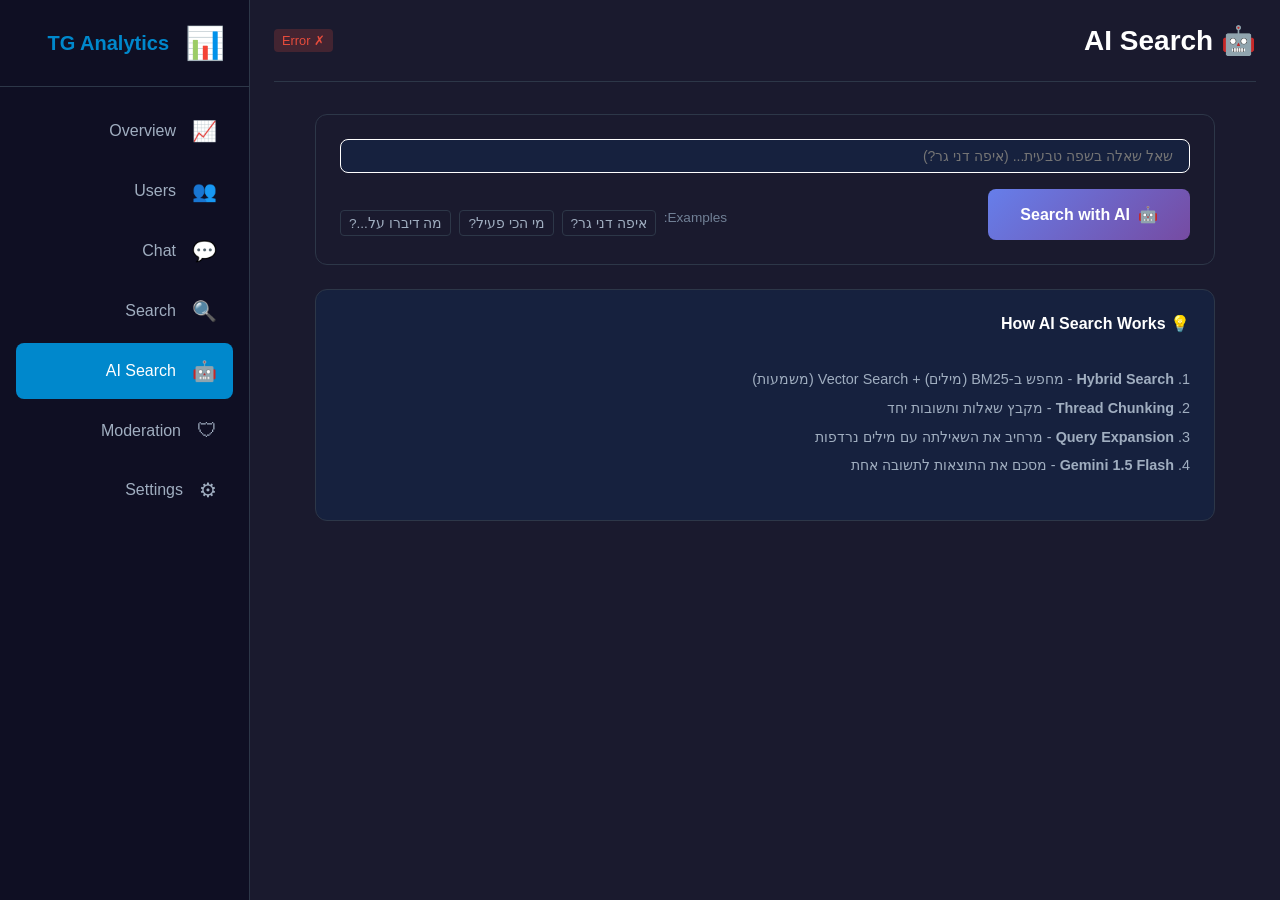
==== templates/ai_search.html @ 0c621993 "Add Gemini 1.5 Flash AI Search integration - Add gemini_client.py for Gemini API integration - Add /" ====
<!DOCTYPE html>
<html lang="he" dir="rtl">
<head>
    <meta charset="UTF-8">
    <meta name="viewport" content="width=device-width, initial-scale=1.0">
    <title>AI Search - Telegram Analytics</title>
    <link rel="stylesheet" href="/static/css/style.css">
    <style>
        .ai-container {
            max-width: 900px;
            margin: 0 auto;
        }
        .ai-search-box {
            background: var(--card-bg);
            border-radius: var(--radius-lg);
            padding: var(--spacing-lg);
            margin-bottom: var(--spacing-lg);
            border: 1px solid var(--border-color);
        }
        .ai-search-input {
            width: 100%;
            padding: var(--spacing-md);
            font-size: 1.1rem;
            border: 2px solid var(--border-color);
            border-radius: var(--radius-md);
            background: var(--bg-secondary);
            color: var(--text-primary);
            margin-bottom: var(--spacing-md);
            direction: rtl;
        }
        .ai-search-input:focus {
            outline: none;
            border-color: var(--accent-color);
        }
        .ai-search-btn {
            background: linear-gradient(135deg, #667eea 0%, #764ba2 100%);
            color: white;
            border: none;
            padding: var(--spacing-md) var(--spacing-xl);
            font-size: 1rem;
            font-weight: 600;
            border-radius: var(--radius-md);
            cursor: pointer;
            display: flex;
            align-items: center;
            gap: var(--spacing-sm);
            transition: transform 0.2s, box-shadow 0.2s;
        }
        .ai-search-btn:hover {
            transform: translateY(-2px);
            box-shadow: 0 4px 12px rgba(102, 126, 234, 0.4);
        }
        .ai-search-btn:disabled {
            opacity: 0.6;
            cursor: not-allowed;
            transform: none;
        }
        .ai-answer-box {
            background: var(--card-bg);
            border-radius: var(--radius-lg);
            padding: var(--spacing-lg);
            margin-bottom: var(--spacing-lg);
            border: 1px solid var(--border-color);
            display: none;
        }
        .ai-answer-box.visible {
            display: block;
        }
        .ai-answer-header {
            display: flex;
            align-items: center;
            gap: var(--spacing-sm);
            margin-bottom: var(--spacing-md);
            color: var(--accent-color);
            font-weight: 600;
        }
        .ai-answer-content {
            font-size: 1.1rem;
            line-height: 1.8;
            color: var(--text-primary);
            white-space: pre-wrap;
        }
        .ai-sources {
            margin-top: var(--spacing-lg);
            padding-top: var(--spacing-lg);
            border-top: 1px solid var(--border-color);
        }
        .ai-sources-header {
            font-weight: 600;
            color: var(--text-secondary);
            margin-bottom: var(--spacing-md);
        }
        .source-item {
            background: var(--bg-secondary);
            border-radius: var(--radius-md);
            padding: var(--spacing-md);
            margin-bottom: var(--spacing-sm);
            border-right: 3px solid var(--accent-color);
        }
        .source-meta {
            font-size: 0.85rem;
            color: var(--text-muted);
            margin-bottom: var(--spacing-xs);
        }
        .source-text {
            color: var(--text-secondary);
            font-size: 0.95rem;
        }
        .context-message {
            background: var(--bg-secondary);
            border-radius: var(--radius-md);
            padding: var(--spacing-md);
            margin-bottom: var(--spacing-sm);
            border-right: 3px solid transparent;
        }
        .context-message.main {
            border-right-color: var(--accent-color);
            background: var(--card-bg);
        }
        .status-badge {
            display: inline-flex;
            align-items: center;
            gap: var(--spacing-xs);
            padding: var(--spacing-xs) var(--spacing-sm);
            border-radius: var(--radius-sm);
            font-size: 0.8rem;
            margin-right: var(--spacing-sm);
        }
        .status-badge.available {
            background: rgba(46, 204, 113, 0.2);
            color: #2ecc71;
        }
        .status-badge.unavailable {
            background: rgba(231, 76, 60, 0.2);
            color: #e74c3c;
        }
        .example-queries {
            display: flex;
            flex-wrap: wrap;
            gap: var(--spacing-sm);
            margin-top: var(--spacing-md);
        }
        .example-query {
            background: var(--bg-secondary);
            color: var(--text-secondary);
            border: 1px solid var(--border-color);
            padding: var(--spacing-xs) var(--spacing-sm);
            border-radius: var(--radius-sm);
            font-size: 0.85rem;
            cursor: pointer;
            transition: all 0.2s;
        }
        .example-query:hover {
            background: var(--accent-color);
            color: white;
            border-color: var(--accent-color);
        }
        .loading-animation {
            display: flex;
            align-items: center;
            gap: var(--spacing-sm);
        }
        .loading-dots {
            display: flex;
            gap: 4px;
        }
        .loading-dots span {
            width: 8px;
            height: 8px;
            background: var(--accent-color);
            border-radius: 50%;
            animation: bounce 1.4s infinite ease-in-out both;
        }
        .loading-dots span:nth-child(1) { animation-delay: -0.32s; }
        .loading-dots span:nth-child(2) { animation-delay: -0.16s; }
        @keyframes bounce {
            0%, 80%, 100% { transform: scale(0); }
            40% { transform: scale(1); }
        }
    </style>
</head>
<body>
    <button class="mobile-menu-btn" onclick="toggleMobileMenu()">&#9776;</button>
    <div class="sidebar-overlay" onclick="toggleMobileMenu()"></div>
    <!-- Sidebar -->
    <nav class="sidebar">
        <div class="logo">
            <span class="logo-icon">&#128202;</span>
            <span class="logo-text">TG Analytics</span>
        </div>
        <ul class="nav-menu">
            <li class="nav-item">
                <a href="/" class="nav-link">
                    <span class="icon">&#128200;</span>
                    <span>Overview</span>
                </a>
            </li>
            <li class="nav-item">
                <a href="/users" class="nav-link">
                    <span class="icon">&#128101;</span>
                    <span>Users</span>
                </a>
            </li>
            <li class="nav-item">
                <a href="/chat" class="nav-link">
                    <span class="icon">&#128172;</span>
                    <span>Chat</span>
                </a>
            </li>
            <li class="nav-item">
                <a href="/search" class="nav-link">
                    <span class="icon">&#128269;</span>
                    <span>Search</span>
                </a>
            </li>
            <li class="nav-item active">
                <a href="/ai-search" class="nav-link">
                    <span class="icon">&#129302;</span>
                    <span>AI Search</span>
                </a>
            </li>
            <li class="nav-item">
                <a href="/moderation" class="nav-link">
                    <span class="icon">&#128737;</span>
                    <span>Moderation</span>
                </a>
            </li>
            <li class="nav-item">
                <a href="/settings" class="nav-link">
                    <span class="icon">&#9881;</span>
                    <span>Settings</span>
                </a>
            </li>
        </ul>
    </nav>

    <!-- Main Content -->
    <main class="main-content">
        <!-- Header -->
        <header class="header">
            <h1>&#129302; AI Search</h1>
            <div class="header-controls">
                <span id="gemini-status" class="status-badge unavailable">Checking...</span>
            </div>
        </header>

        <div class="ai-container">
            <!-- Search Box -->
            <div class="ai-search-box">
                <input type="text" id="ai-query" class="ai-search-input"
                       placeholder="&#1513;&#1488;&#1500; &#1513;&#1488;&#1500;&#1492; &#1489;&#1513;&#1508;&#1492; &#1496;&#1489;&#1506;&#1497;&#1514;... (&#1488;&#1497;&#1508;&#1492; &#1491;&#1504;&#1497; &#1490;&#1512;?)"
                       onkeypress="if(event.key === 'Enter') performAISearch()">
                <div style="display: flex; justify-content: space-between; align-items: center; flex-wrap: wrap; gap: var(--spacing-md);">
                    <button onclick="performAISearch()" class="ai-search-btn" id="search-btn">
                        <span>&#129302;</span> Search with AI
                    </button>
                    <div class="example-queries">
                        <span style="color: var(--text-muted); font-size: 0.85rem;">Examples:</span>
                        <button class="example-query" onclick="setQuery('&#1488;&#1497;&#1508;&#1492; &#1491;&#1504;&#1497; &#1490;&#1512;?')">&#1488;&#1497;&#1508;&#1492; &#1491;&#1504;&#1497; &#1490;&#1512;?</button>
                        <button class="example-query" onclick="setQuery('&#1502;&#1497; &#1492;&#1499;&#1497; &#1508;&#1506;&#1497;&#1500; &#1489;&#1511;&#1489;&#1493;&#1510;&#1492;?')">&#1502;&#1497; &#1492;&#1499;&#1497; &#1508;&#1506;&#1497;&#1500;?</button>
                        <button class="example-query" onclick="setQuery('&#1502;&#1492; &#1491;&#1497;&#1489;&#1512;&#1493; &#1506;&#1500; &#1492;&#1489;&#1495;&#1497;&#1512;&#1493;&#1514;?')">&#1502;&#1492; &#1491;&#1497;&#1489;&#1512;&#1493; &#1506;&#1500;...?</button>
                    </div>
                </div>
            </div>

            <!-- Answer Box -->
            <div class="ai-answer-box" id="answer-box">
                <div class="ai-answer-header">
                    <span>&#129302;</span> AI Answer
                </div>
                <div class="ai-answer-content" id="answer-content">
                    <!-- Answer will be inserted here -->
                </div>
                <div class="ai-sources" id="sources-section" style="display: none;">
                    <div class="ai-sources-header">&#128214; Sources Used</div>
                    <div id="sources-list">
                        <!-- Sources will be inserted here -->
                    </div>
                </div>
            </div>

            <!-- How it works -->
            <div class="chart-card">
                <div class="chart-header">
                    <h3>&#128161; How AI Search Works</h3>
                </div>
                <div style="padding: var(--spacing-md); color: var(--text-secondary); font-size: 0.9rem; direction: rtl;">
                    <ol style="line-height: 2;">
                        <li><strong>Hybrid Search</strong> - &#1502;&#1495;&#1508;&#1513; &#1489;-BM25 (&#1502;&#1497;&#1500;&#1497;&#1501;) + Vector Search (&#1502;&#1513;&#1502;&#1506;&#1493;&#1514;)</li>
                        <li><strong>Thread Chunking</strong> - &#1502;&#1511;&#1489;&#1509; &#1513;&#1488;&#1500;&#1493;&#1514; &#1493;&#1514;&#1513;&#1493;&#1489;&#1493;&#1514; &#1497;&#1495;&#1491;</li>
                        <li><strong>Query Expansion</strong> - &#1502;&#1512;&#1495;&#1497;&#1489; &#1488;&#1514; &#1492;&#1513;&#1488;&#1497;&#1500;&#1514;&#1492; &#1506;&#1501; &#1502;&#1497;&#1500;&#1497;&#1501; &#1504;&#1512;&#1491;&#1508;&#1493;&#1514;</li>
                        <li><strong>Gemini 1.5 Flash</strong> - &#1502;&#1505;&#1499;&#1501; &#1488;&#1514; &#1492;&#1514;&#1493;&#1510;&#1488;&#1493;&#1514; &#1500;&#1514;&#1513;&#1493;&#1489;&#1492; &#1488;&#1495;&#1514;</li>
                    </ol>
                </div>
            </div>
        </div>
    </main>

    <script>
        // Check Gemini status on load
        async function checkGeminiStatus() {
            try {
                const response = await fetch('/api/gemini/status');
                const data = await response.json();

                const badge = document.getElementById('gemini-status');
                if (data.available) {
                    badge.className = 'status-badge available';
                    badge.innerHTML = '&#10003; Gemini Ready';
                } else {
                    badge.className = 'status-badge unavailable';
                    badge.innerHTML = '&#10007; Gemini Unavailable';
                }
            } catch (e) {
                const badge = document.getElementById('gemini-status');
                badge.className = 'status-badge unavailable';
                badge.innerHTML = '&#10007; Error';
            }
        }

        function setQuery(query) {
            document.getElementById('ai-query').value = query;
            document.getElementById('ai-query').focus();
        }

        async function performAISearch() {
            const query = document.getElementById('ai-query').value.trim();
            if (!query) return;

            const btn = document.getElementById('search-btn');
            const answerBox = document.getElementById('answer-box');
            const answerContent = document.getElementById('answer-content');
            const sourcesSection = document.getElementById('sources-section');
            const sourcesList = document.getElementById('sources-list');

            // Show loading
            btn.disabled = true;
            btn.innerHTML = '<div class="loading-animation"><div class="loading-dots"><span></span><span></span><span></span></div> Searching...</div>';

            answerBox.classList.add('visible');
            answerContent.innerHTML = '<div class="loading-animation"><div class="loading-dots"><span></span><span></span><span></span></div> <span>Searching and analyzing...</span></div>';
            sourcesSection.style.display = 'none';

            try {
                const response = await fetch('/api/gemini/search', {
                    method: 'POST',
                    headers: { 'Content-Type': 'application/json' },
                    body: JSON.stringify({ query, limit: 5 })
                });

                const data = await response.json();

                if (data.error && !data.answer) {
                    answerContent.innerHTML = `<span style="color: #e74c3c;">&#10060; Error: ${escapeHtml(data.error)}</span>`;
                } else if (data.success === false && data.error) {
                    // Gemini not available, show hybrid results
                    answerContent.innerHTML = `<span style="color: #f39c12;">&#9888; ${escapeHtml(data.error)}</span><br><br>Showing search results without AI summarization:`;

                    if (data.search_results && data.search_results.length > 0) {
                        displaySources(data.search_results);
                    }
                } else {
                    // Success with AI answer
                    answerContent.textContent = data.answer || 'No answer available';

                    // Show sources
                    if (data.search_results && data.search_results.length > 0) {
                        displaySources(data.search_results);
                    } else if (data.sources && data.sources.length > 0) {
                        displaySourcesMeta(data.sources);
                    }
                }
            } catch (error) {
                answerContent.innerHTML = `<span style="color: #e74c3c;">&#10060; Error: ${escapeHtml(error.message)}</span>`;
            }

            // Reset button
            btn.disabled = false;
            btn.innerHTML = '<span>&#129302;</span> Search with AI';
        }

        function displaySources(results) {
            const sourcesSection = document.getElementById('sources-section');
            const sourcesList = document.getElementById('sources-list');

            sourcesSection.style.display = 'block';

            sourcesList.innerHTML = results.map(result => {
                const msg = result.message || result;
                const score = result.score ? ` (${(result.score * 100).toFixed(0)}%)` : '';

                let html = `<div class="source-item">
                    <div class="source-meta">
                        ${escapeHtml(msg.from_name || 'Unknown')} - ${msg.date || ''}${score}
                    </div>
                    <div class="source-text">${escapeHtml((msg.text || '').substring(0, 200))}${(msg.text || '').length > 200 ? '...' : ''}</div>`;

                // Show context if available
                if (result.context_before && result.context_before.length > 0) {
                    html += '<div style="margin-top: 0.5rem; padding-top: 0.5rem; border-top: 1px dashed var(--border-color);">';
                    result.context_before.forEach(ctx => {
                        html += `<div class="context-message"><small>${escapeHtml(ctx.from_name || '?')}</small>: ${escapeHtml((ctx.text_plain || '').substring(0, 100))}</div>`;
                    });
                    html += '</div>';
                }

                html += '</div>';
                return html;
            }).join('');
        }

        function displaySourcesMeta(sources) {
            const sourcesSection = document.getElementById('sources-section');
            const sourcesList = document.getElementById('sources-list');

            if (sources.length === 0) return;

            sourcesSection.style.display = 'block';
            sourcesList.innerHTML = sources.map(src => `
                <div class="source-item">
                    <div class="source-meta">
                        ${escapeHtml(src.from_name || 'Unknown')} - ${src.date || ''}
                    </div>
                </div>
            `).join('');
        }

        function escapeHtml(text) {
            if (!text) return '';
            const div = document.createElement('div');
            div.textContent = text;
            return div.innerHTML;
        }

        function toggleMobileMenu() {
            var s = document.querySelector('.sidebar');
            var o = document.querySelector('.sidebar-overlay');
            s.classList.toggle('open');
            if (o) o.classList.toggle('active');
        }

        // Initialize
        document.addEventListener('DOMContentLoaded', () => {
            checkGeminiStatus();
            document.getElementById('ai-query').focus();
        });
    </script>
</body>
</html>
---- static/css/style.css ----
/* ==========================================
   TELEGRAM ANALYTICS DASHBOARD - CSS
   ========================================== */

:root {
    /* Colors */
    --primary: #0088cc;
    --primary-dark: #006699;
    --primary-light: #33a3d9;
    --secondary: #6c757d;
    --success: #28a745;
    --warning: #ffc107;
    --danger: #dc3545;
    --info: #17a2b8;

    /* Dark theme */
    --bg-dark: #1a1a2e;
    --bg-card: #16213e;
    --bg-sidebar: #0f0f23;
    --text-primary: #ffffff;
    --text-secondary: #a0aec0;
    --text-muted: #718096;
    --border-color: #2d3748;

    /* Spacing */
    --sidebar-width: 250px;
    --header-height: 70px;
    --spacing-xs: 0.25rem;
    --spacing-sm: 0.5rem;
    --spacing-md: 1rem;
    --spacing-lg: 1.5rem;
    --spacing-xl: 2rem;

    /* Border radius */
    --radius-sm: 4px;
    --radius-md: 8px;
    --radius-lg: 12px;
}

/* Reset */
* {
    margin: 0;
    padding: 0;
    box-sizing: border-box;
}

body {
    font-family: -apple-system, BlinkMacSystemFont, 'Segoe UI', Roboto, Oxygen, Ubuntu, sans-serif;
    background: var(--bg-dark);
    color: var(--text-primary);
    min-height: 100vh;
    display: flex;
}

/* ==========================================
   SIDEBAR
   ========================================== */

.sidebar {
    width: var(--sidebar-width);
    background: var(--bg-sidebar);
    height: 100vh;
    position: fixed;
    left: 0;
    top: 0;
    display: flex;
    flex-direction: column;
    border-right: 1px solid var(--border-color);
    z-index: 100;
    transition: width 0.3s ease;
}

.mobile-menu-btn {
    display: none;
}

.logo {
    padding: var(--spacing-lg);
    display: flex;
    align-items: center;
    gap: var(--spacing-md);
    border-bottom: 1px solid var(--border-color);
}

.logo-icon {
    font-size: 2rem;
}

.logo-text {
    font-size: 1.25rem;
    font-weight: 700;
    color: var(--primary);
}

.nav-menu {
    list-style: none;
    padding: var(--spacing-md);
    flex: 1;
}

.nav-item {
    margin-bottom: var(--spacing-xs);
}

.nav-link {
    display: flex;
    align-items: center;
    gap: var(--spacing-md);
    padding: var(--spacing-md);
    color: var(--text-secondary);
    text-decoration: none;
    border-radius: var(--radius-md);
    transition: all 0.2s ease;
}

.nav-link:hover {
    background: var(--bg-card);
    color: var(--text-primary);
}

.nav-item.active .nav-link {
    background: var(--primary);
    color: white;
}

.nav-link .icon {
    font-size: 1.25rem;
}

.sidebar-footer {
    padding: var(--spacing-md);
    border-top: 1px solid var(--border-color);
}

.export-buttons {
    display: flex;
    flex-direction: column;
    gap: var(--spacing-sm);
}

/* ==========================================
   MAIN CONTENT
   ========================================== */

.main-content {
    margin-left: var(--sidebar-width);
    flex: 1;
    padding: var(--spacing-lg);
    max-width: calc(100vw - var(--sidebar-width));
}

/* ==========================================
   HEADER
   ========================================== */

.header {
    display: flex;
    justify-content: space-between;
    align-items: center;
    margin-bottom: var(--spacing-xl);
    padding-bottom: var(--spacing-lg);
    border-bottom: 1px solid var(--border-color);
}

.header h1 {
    font-size: 1.75rem;
    font-weight: 600;
}

.header-controls {
    display: flex;
    gap: var(--spacing-md);
    align-items: center;
}

/* ==========================================
   BUTTONS & INPUTS
   ========================================== */

.btn {
    padding: var(--spacing-sm) var(--spacing-md);
    border: none;
    border-radius: var(--radius-md);
    cursor: pointer;
    font-size: 0.875rem;
    font-weight: 500;
    transition: all 0.2s ease;
    display: inline-flex;
    align-items: center;
    gap: var(--spacing-sm);
    background: var(--bg-card);
    color: var(--text-primary);
    border: 1px solid var(--border-color);
}

.btn:hover {
    background: var(--border-color);
}

.btn-primary {
    background: var(--primary);
    color: white;
    border: none;
}

.btn-primary:hover {
    background: var(--primary-dark);
}

.btn-sm {
    padding: var(--spacing-xs) var(--spacing-sm);
    font-size: 0.75rem;
}

.select, .select-sm {
    padding: var(--spacing-sm) var(--spacing-md);
    border: 1px solid var(--border-color);
    border-radius: var(--radius-md);
    background: var(--bg-card);
    color: var(--text-primary);
    font-size: 0.875rem;
    cursor: pointer;
}

.select-sm {
    padding: var(--spacing-xs) var(--spacing-sm);
    font-size: 0.75rem;
}

.select:focus, .select-sm:focus {
    outline: none;
    border-color: var(--primary);
}

input[type="text"], input[type="search"] {
    padding: var(--spacing-sm) var(--spacing-md);
    border: 1px solid var(--border-color);
    border-radius: var(--radius-md);
    background: var(--bg-card);
    color: var(--text-primary);
    font-size: 0.875rem;
    width: 100%;
}

input:focus {
    outline: none;
    border-color: var(--primary);
}

/* ==========================================
   STATS CARDS
   ========================================== */

.stats-grid {
    display: grid;
    grid-template-columns: repeat(auto-fit, minmax(180px, 1fr));
    gap: var(--spacing-md);
    margin-bottom: var(--spacing-xl);
}

.stat-card {
    background: var(--bg-card);
    border-radius: var(--radius-lg);
    padding: var(--spacing-lg);
    display: flex;
    align-items: center;
    gap: var(--spacing-md);
    border: 1px solid var(--border-color);
    transition: transform 0.2s ease, box-shadow 0.2s ease;
}

.stat-card:hover {
    transform: translateY(-2px);
    box-shadow: 0 4px 12px rgba(0, 0, 0, 0.3);
}

.stat-icon {
    font-size: 2.5rem;
    opacity: 0.9;
}

.stat-value {
    font-size: 1.75rem;
    font-weight: 700;
    color: var(--text-primary);
}

.stat-label {
    font-size: 0.875rem;
    color: var(--text-muted);
    margin-top: var(--spacing-xs);
}

/* ==========================================
   CHARTS
   ========================================== */

.charts-row {
    display: grid;
    grid-template-columns: repeat(2, 1fr);
    gap: var(--spacing-lg);
    margin-bottom: var(--spacing-xl);
}

.chart-card {
    background: var(--bg-card);
    border-radius: var(--radius-lg);
    padding: var(--spacing-lg);
    border: 1px solid var(--border-color);
}

.chart-card.large {
    grid-column: span 1;
}

.chart-card.full-width {
    grid-column: span 2;
}

.chart-header {
    display: flex;
    justify-content: space-between;
    align-items: center;
    margin-bottom: var(--spacing-md);
}

.chart-header h3 {
    font-size: 1rem;
    font-weight: 600;
    color: var(--text-primary);
}

.chart-subtitle {
    font-size: 0.75rem;
    color: var(--text-muted);
}

.chart-container {
    position: relative;
    height: 250px;
}

/* ==========================================
   HEATMAP
   ========================================== */

.heatmap-container {
    overflow-x: auto;
}

.heatmap-table {
    width: 100%;
    border-collapse: collapse;
    font-size: 0.75rem;
}

.heatmap-table th,
.heatmap-table td {
    padding: var(--spacing-xs);
    text-align: center;
    min-width: 35px;
}

.heatmap-table th {
    color: var(--text-muted);
    font-weight: 500;
}

.heatmap-cell {
    width: 30px;
    height: 30px;
    border-radius: var(--radius-sm);
    display: inline-block;
    transition: transform 0.2s ease;
}

.heatmap-cell:hover {
    transform: scale(1.2);
}

.day-label {
    text-align: right;
    padding-right: var(--spacing-sm) !important;
    color: var(--text-secondary);
}

/* ==========================================
   LISTS
   ========================================== */

.lists-row {
    display: grid;
    grid-template-columns: repeat(3, 1fr);
    gap: var(--spacing-lg);
    margin-bottom: var(--spacing-xl);
}

.list-card {
    background: var(--bg-card);
    border-radius: var(--radius-lg);
    border: 1px solid var(--border-color);
    overflow: hidden;
}

.list-header {
    display: flex;
    justify-content: space-between;
    align-items: center;
    padding: var(--spacing-md) var(--spacing-lg);
    border-bottom: 1px solid var(--border-color);
}

.list-header h3 {
    font-size: 1rem;
    font-weight: 600;
}

.link {
    color: var(--primary);
    text-decoration: none;
    font-size: 0.875rem;
}

.link:hover {
    text-decoration: underline;
}

.list-content {
    max-height: 350px;
    overflow-y: auto;
}

.list-item {
    display: flex;
    align-items: center;
    padding: var(--spacing-sm) var(--spacing-lg);
    border-bottom: 1px solid var(--border-color);
    gap: var(--spacing-md);
}

.list-item:last-child {
    border-bottom: none;
}

.list-item:hover {
    background: rgba(255, 255, 255, 0.02);
}

.list-rank {
    font-weight: 700;
    color: var(--text-muted);
    min-width: 30px;
}

.list-rank.gold { color: #ffd700; }
.list-rank.silver { color: #c0c0c0; }
.list-rank.bronze { color: #cd7f32; }

.list-info {
    flex: 1;
    min-width: 0;
}

.list-name {
    font-weight: 500;
    white-space: nowrap;
    overflow: hidden;
    text-overflow: ellipsis;
}

.list-subtitle {
    font-size: 0.75rem;
    color: var(--text-muted);
}

.list-value {
    font-weight: 600;
    color: var(--primary);
}

/* ==========================================
   USERS PAGE
   ========================================== */

.users-table {
    width: 100%;
    border-collapse: collapse;
}

.users-table th,
.users-table td {
    padding: var(--spacing-md);
    text-align: left;
    border-bottom: 1px solid var(--border-color);
}

.users-table th {
    background: var(--bg-sidebar);
    font-weight: 600;
    color: var(--text-secondary);
    font-size: 0.875rem;
    position: sticky;
    top: 0;
}

.users-table tr:hover {
    background: rgba(255, 255, 255, 0.02);
}

.user-avatar {
    width: 36px;
    height: 36px;
    border-radius: 50%;
    background: var(--primary);
    display: flex;
    align-items: center;
    justify-content: center;
    font-weight: 700;
    font-size: 0.875rem;
}

.user-cell {
    display: flex;
    align-items: center;
    gap: var(--spacing-md);
}

.progress-bar {
    height: 6px;
    background: var(--border-color);
    border-radius: 3px;
    overflow: hidden;
    margin-top: var(--spacing-xs);
}

.progress-fill {
    height: 100%;
    background: var(--primary);
    border-radius: 3px;
}

/* ==========================================
   SEARCH PAGE
   ========================================== */

.search-box {
    display: flex;
    gap: var(--spacing-md);
    margin-bottom: var(--spacing-xl);
}

.search-input {
    flex: 1;
}

.search-results {
    background: var(--bg-card);
    border-radius: var(--radius-lg);
    border: 1px solid var(--border-color);
}

.search-result-item {
    padding: var(--spacing-lg);
    border-bottom: 1px solid var(--border-color);
}

.search-result-item:last-child {
    border-bottom: none;
}

.search-result-header {
    display: flex;
    justify-content: space-between;
    align-items: center;
    margin-bottom: var(--spacing-sm);
}

.search-result-author {
    font-weight: 600;
    color: var(--primary);
}

.search-result-date {
    font-size: 0.75rem;
    color: var(--text-muted);
}

.search-result-text {
    color: var(--text-secondary);
    line-height: 1.5;
}

.search-highlight {
    background: rgba(0, 136, 204, 0.3);
    padding: 0 2px;
    border-radius: 2px;
}

/* ==========================================
   PAGINATION
   ========================================== */

.pagination {
    display: flex;
    justify-content: center;
    gap: var(--spacing-sm);
    margin-top: var(--spacing-xl);
}

.page-btn {
    padding: var(--spacing-sm) var(--spacing-md);
    background: var(--bg-card);
    border: 1px solid var(--border-color);
    border-radius: var(--radius-md);
    color: var(--text-primary);
    cursor: pointer;
    transition: all 0.2s ease;
}

.page-btn:hover {
    background: var(--border-color);
}

.page-btn.active {
    background: var(--primary);
    border-color: var(--primary);
}

.page-btn:disabled {
    opacity: 0.5;
    cursor: not-allowed;
}

/* ==========================================
   USER MODAL
   ========================================== */

.modal-overlay {
    position: fixed;
    top: 0;
    left: 0;
    right: 0;
    bottom: 0;
    background: rgba(0, 0, 0, 0.7);
    display: flex;
    align-items: center;
    justify-content: center;
    z-index: 1000;
    opacity: 0;
    visibility: hidden;
    transition: all 0.3s ease;
}

.modal-overlay.active {
    opacity: 1;
    visibility: visible;
}

.modal {
    background: var(--bg-card);
    border-radius: var(--radius-lg);
    width: 90%;
    max-width: 600px;
    max-height: 80vh;
    overflow-y: auto;
    border: 1px solid var(--border-color);
    transform: translateY(-20px);
    transition: transform 0.3s ease;
}

.modal-overlay.active .modal {
    transform: translateY(0);
}

.modal-header {
    display: flex;
    justify-content: space-between;
    align-items: center;
    padding: var(--spacing-lg);
    border-bottom: 1px solid var(--border-color);
}

.modal-header h2 {
    font-size: 1.25rem;
}

.modal-close {
    background: none;
    border: none;
    font-size: 1.5rem;
    color: var(--text-secondary);
    cursor: pointer;
}

.modal-body {
    padding: var(--spacing-lg);
}

.user-profile {
    display: flex;
    align-items: center;
    gap: var(--spacing-lg);
    margin-bottom: var(--spacing-xl);
}

.user-profile-avatar {
    width: 80px;
    height: 80px;
    border-radius: 50%;
    background: var(--primary);
    display: flex;
    align-items: center;
    justify-content: center;
    font-size: 2rem;
    font-weight: 700;
}

.user-profile-info h3 {
    font-size: 1.5rem;
    margin-bottom: var(--spacing-xs);
}

.user-profile-info p {
    color: var(--text-muted);
}

.user-stats-grid {
    display: grid;
    grid-template-columns: repeat(3, 1fr);
    gap: var(--spacing-md);
    margin-bottom: var(--spacing-xl);
}

.user-stat {
    text-align: center;
    padding: var(--spacing-md);
    background: var(--bg-sidebar);
    border-radius: var(--radius-md);
}

.user-stat-value {
    font-size: 1.5rem;
    font-weight: 700;
    color: var(--primary);
}

.user-stat-label {
    font-size: 0.75rem;
    color: var(--text-muted);
    margin-top: var(--spacing-xs);
}

/* ==========================================
   LOADING & EMPTY STATES
   ========================================== */

.loading {
    display: flex;
    align-items: center;
    justify-content: center;
    padding: var(--spacing-xl);
    color: var(--text-muted);
}

.spinner {
    width: 40px;
    height: 40px;
    border: 3px solid var(--border-color);
    border-top-color: var(--primary);
    border-radius: 50%;
    animation: spin 1s linear infinite;
}

@keyframes spin {
    to { transform: rotate(360deg); }
}

.empty-state {
    text-align: center;
    padding: var(--spacing-xl);
    color: var(--text-muted);
}

.empty-state-icon {
    font-size: 3rem;
    margin-bottom: var(--spacing-md);
    opacity: 0.5;
}

/* ==========================================
   RESPONSIVE
   ========================================== */

@media (max-width: 1200px) {
    .lists-row {
        grid-template-columns: repeat(2, 1fr);
    }
}

@media (max-width: 992px) {
    .sidebar {
        width: 70px;
    }

    .logo-text, .nav-link span:not(.icon) {
        display: none;
    }

    .main-content {
        margin-left: 70px;
        max-width: calc(100vw - 70px);
    }

    .charts-row {
        grid-template-columns: 1fr;
    }

    .chart-card.full-width,
    .chart-card.large {
        grid-column: span 1;
    }

    .lists-row {
        grid-template-columns: 1fr;
    }
}

@media (max-width: 768px) {
    .sidebar {
        width: 0;
        overflow: hidden;
        transition: width 0.3s ease;
    }

    .sidebar.open {
        width: 250px;
        overflow-y: auto;
    }

    /* Reset the 992px display:none - sidebar is hidden by width:0 anyway */
    .logo-text, .nav-link span:not(.icon) {
        display: inline !important;
    }

    .sidebar-overlay {
        display: none;
        position: fixed;
        top: 0;
        left: 0;
        right: 0;
        bottom: 0;
        background: rgba(0,0,0,0.5);
        z-index: 99;
    }

    .sidebar-overlay.active {
        display: block;
    }

    .mobile-menu-btn {
        display: flex !important;
        align-items: center;
        justify-content: center;
        width: 40px;
        height: 40px;
        background: var(--bg-card);
        border: 1px solid var(--border-color);
        border-radius: var(--radius-md);
        color: var(--text-primary);
        font-size: 1.5rem;
        cursor: pointer;
        position: fixed;
        top: var(--spacing-md);
        left: var(--spacing-md);
        z-index: 98;
    }

    .main-content {
        margin-left: 0;
        max-width: 100vw;
        padding: var(--spacing-md);
        padding-top: 60px;
    }

    .header {
        flex-direction: column;
        gap: var(--spacing-md);
        align-items: flex-start;
    }

    .header h1 {
        font-size: 1.25rem;
    }

    .header-controls {
        width: 100%;
        flex-wrap: wrap;
    }

    .stats-grid {
        grid-template-columns: repeat(2, 1fr);
    }

    .stats-grid .stat-card {
        padding: var(--spacing-md);
    }

    .charts-row {
        grid-template-columns: 1fr;
    }

    .chart-card.full-width,
    .chart-card.large {
        grid-column: span 1;
    }

    .lists-row {
        grid-template-columns: 1fr;
    }

    .user-stats-grid {
        grid-template-columns: repeat(2, 1fr);
    }

    .heatmap-table th,
    .heatmap-table td {
        min-width: 25px;
        font-size: 0.65rem;
        padding: 2px;
    }

    .heatmap-cell {
        width: 22px;
        height: 22px;
    }

    /* Chat messages */
    .message {
        max-width: 95% !important;
    }

    /* Search */
    .search-box {
        flex-direction: column;
    }

    .search-box input {
        width: 100%;
    }

    /* Tables */
    .data-table {
        font-size: 0.8rem;
    }

    .data-table th,
    .data-table td {
        padding: var(--spacing-sm);
    }
}

@media (max-width: 480px) {
    .stats-grid {
        grid-template-columns: 1fr;
    }

    .user-stats-grid {
        grid-template-columns: 1fr;
    }

    .header h1 {
        font-size: 1.1rem;
    }

    .chart-container {
        height: 200px;
    }
}

/* ==========================================
   SCROLLBAR
   ========================================== */

::-webkit-scrollbar {
    width: 8px;
    height: 8px;
}

::-webkit-scrollbar-track {
    background: var(--bg-sidebar);
}

::-webkit-scrollbar-thumb {
    background: var(--border-color);
    border-radius: 4px;
}

::-webkit-scrollbar-thumb:hover {
    background: var(--text-muted);
}
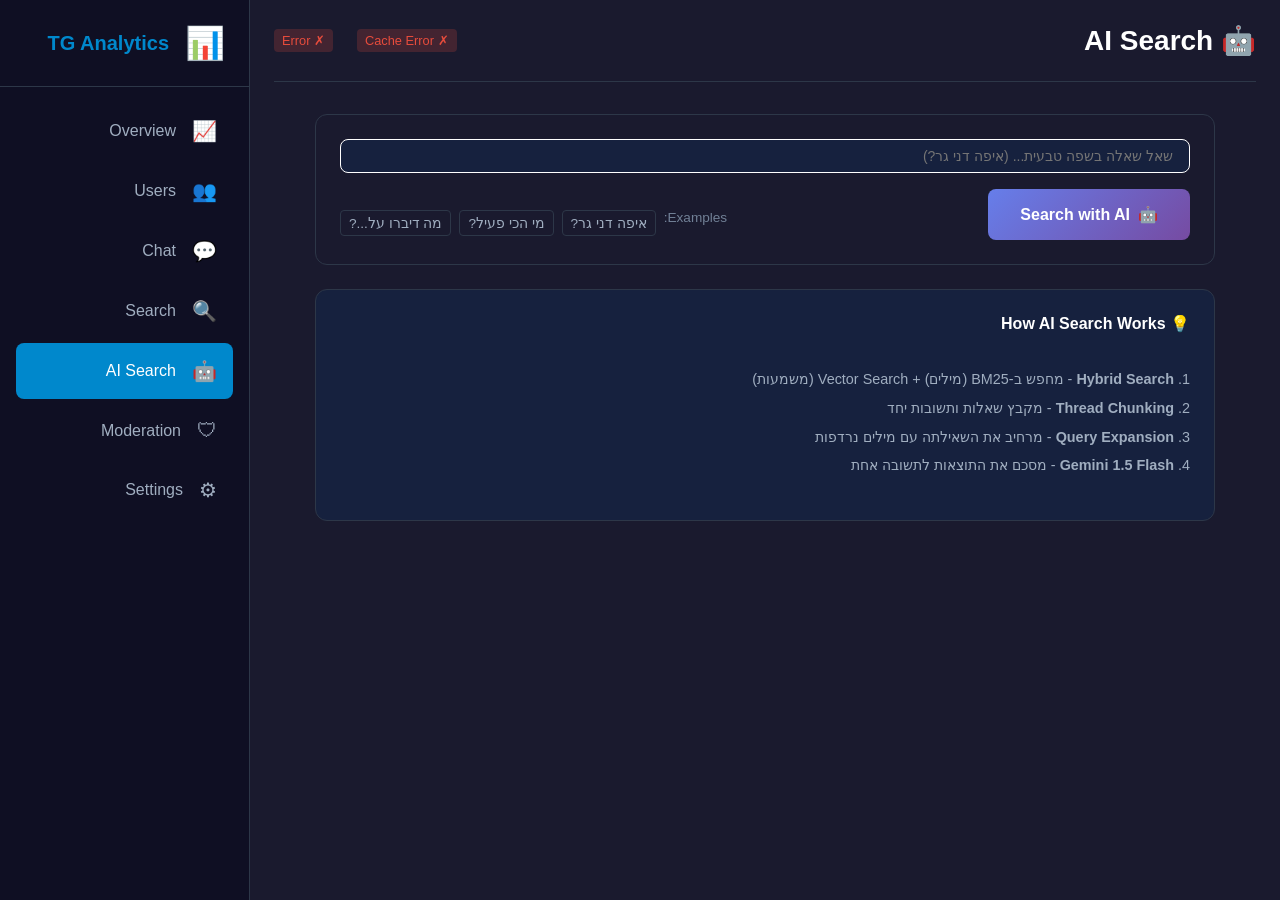
==== commit 0d51fe66: "Add cache status indicator to AI Search page - Added /api/hybrid/status endpoint to check cache stat" ====
--- a/templates/ai_search.html
+++ b/templates/ai_search.html
@@ -240,6 +240,7 @@
         <header class="header">
             <h1>&#129302; AI Search</h1>
             <div class="header-controls">
+                <span id="cache-status" class="status-badge unavailable">Loading...</span>
                 <span id="gemini-status" class="status-badge unavailable">Checking...</span>
             </div>
         </header>
@@ -297,6 +298,26 @@
     </main>
 
     <script>
+        // Check cache status on load
+        async function checkCacheStatus() {
+            const badge = document.getElementById('cache-status');
+            try {
+                const response = await fetch('/api/hybrid/status');
+                const data = await response.json();
+
+                if (data.ready) {
+                    badge.className = 'status-badge available';
+                    badge.innerHTML = `&#10003; ${data.chunk_count.toLocaleString()} chunks cached`;
+                } else {
+                    badge.className = 'status-badge unavailable';
+                    badge.innerHTML = '&#8987; Loading embeddings...';
+                }
+            } catch (e) {
+                badge.className = 'status-badge unavailable';
+                badge.innerHTML = '&#10007; Cache Error';
+            }
+        }
+
         // Check Gemini status on load
         async function checkGeminiStatus() {
             try {
@@ -441,6 +462,7 @@
 
         // Initialize
         document.addEventListener('DOMContentLoaded', () => {
+            checkCacheStatus();
             checkGeminiStatus();
             document.getElementById('ai-query').focus();
         });
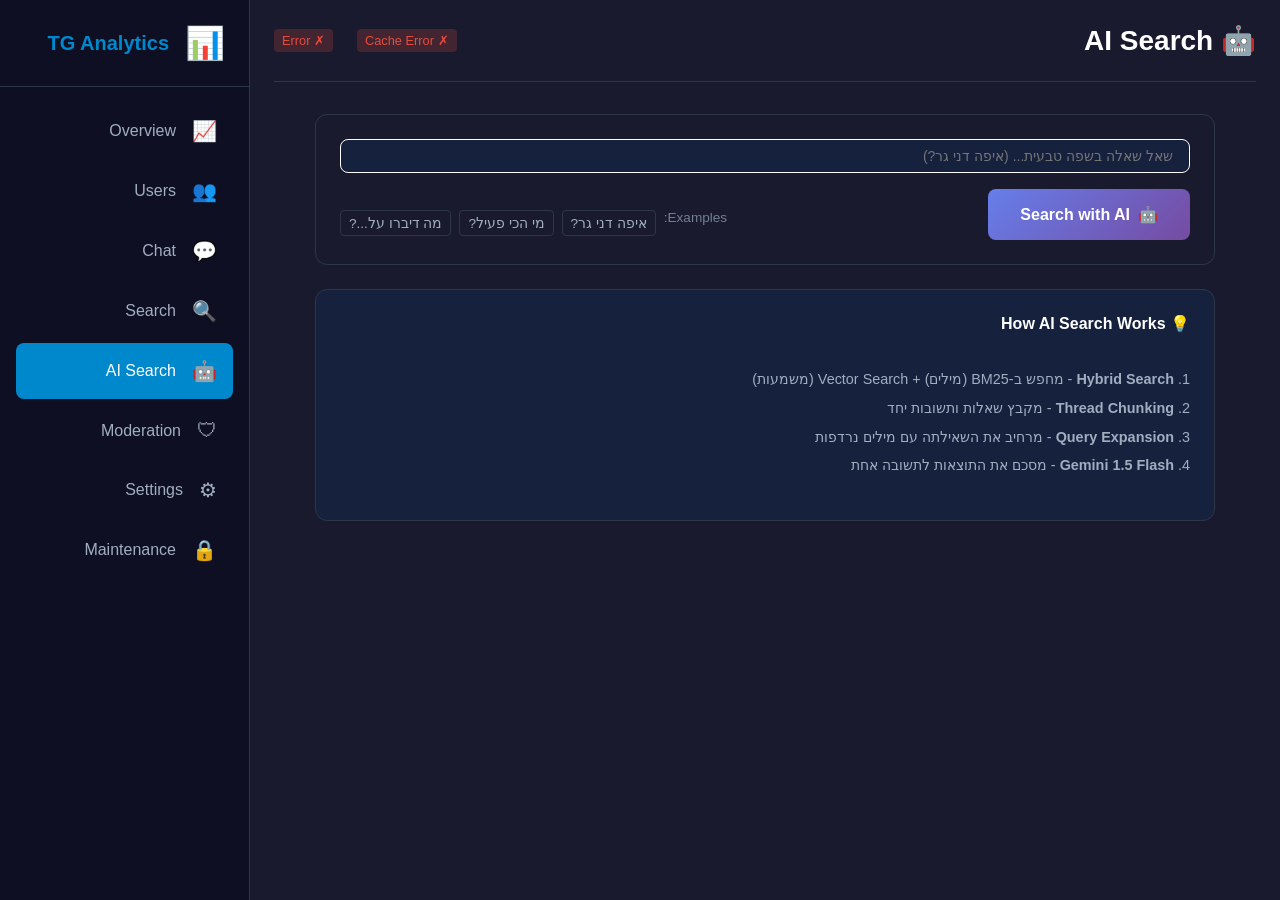
==== commit 94c80bbe: "Add Maintenance tab to all navigation menus - Added 🔒 Maintenance link to sidebar in all pages - Pas" ====
--- a/templates/ai_search.html
+++ b/templates/ai_search.html
@@ -229,6 +229,12 @@
                 <a href="/settings" class="nav-link">
                     <span class="icon">&#9881;</span>
                     <span>Settings</span>
+                </a>
+            </li>
+            <li class="nav-item">
+                <a href="/maintenance" class="nav-link">
+                    <span class="icon">&#128274;</span>
+                    <span>Maintenance</span>
                 </a>
             </li>
         </ul>
